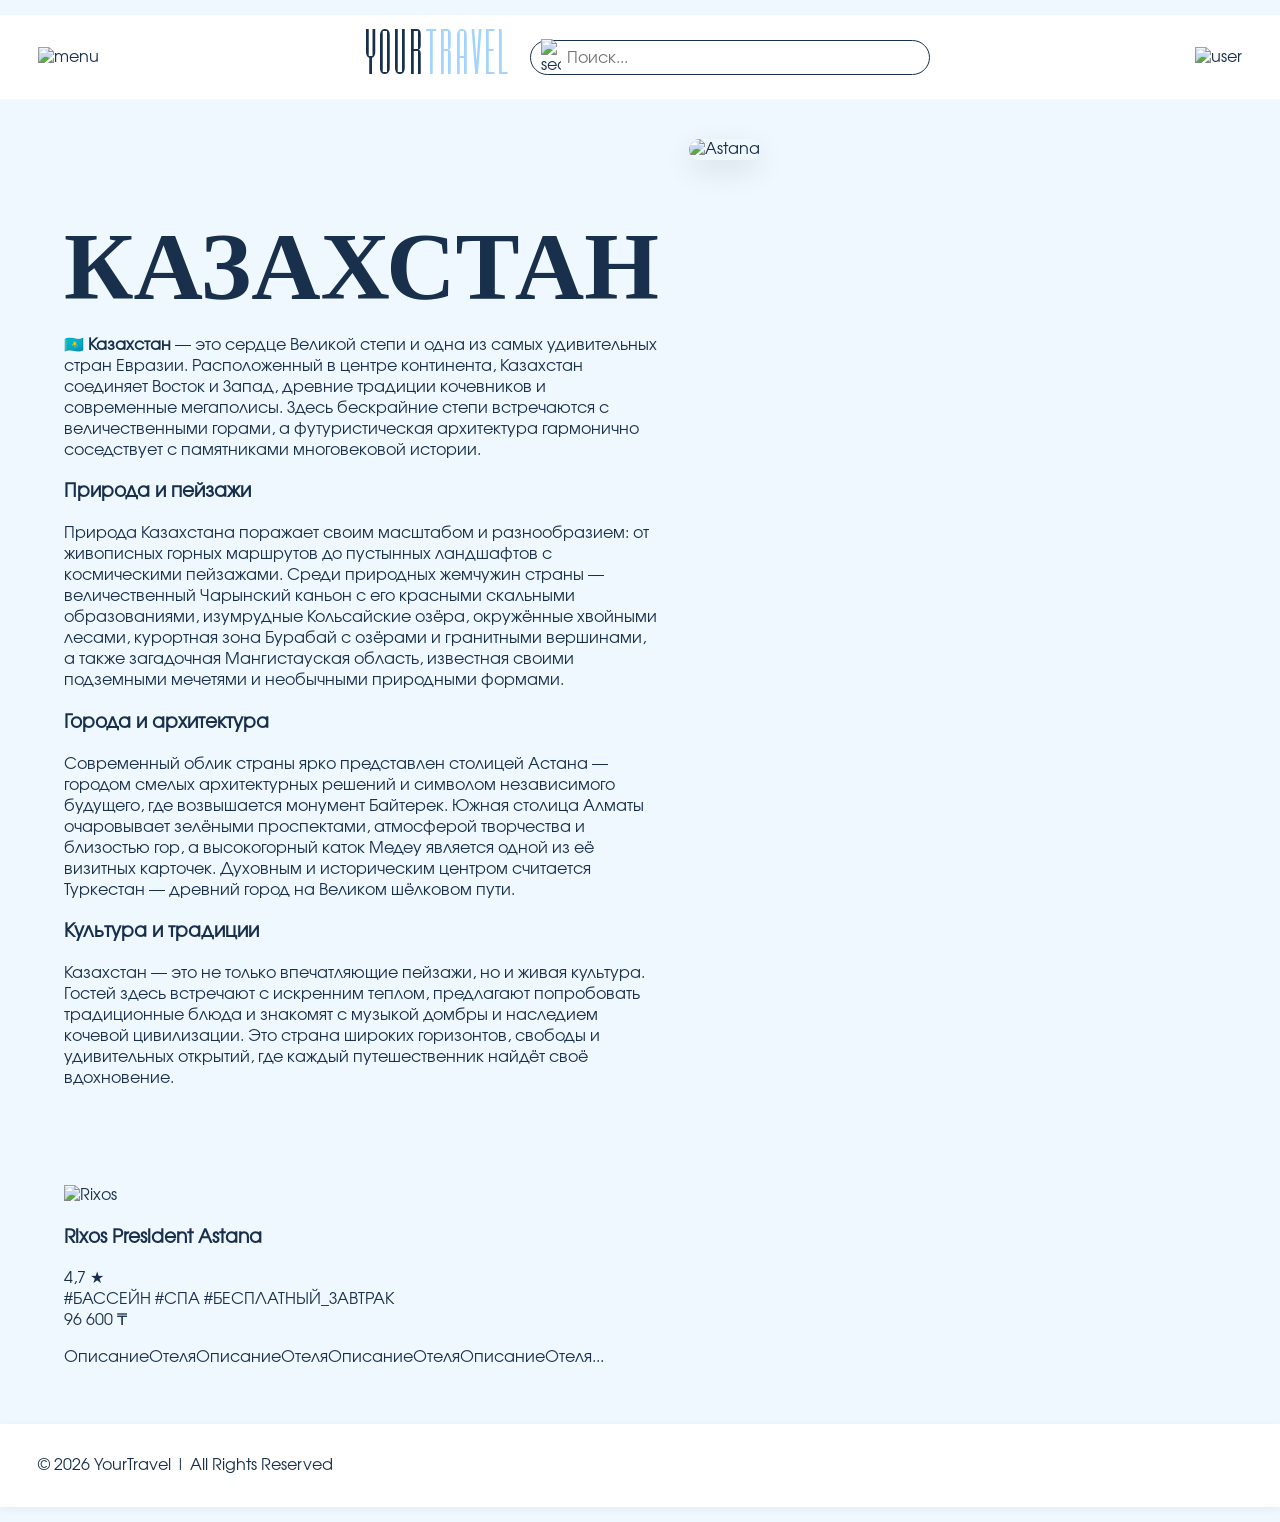
==== country.html @ e4709dce "Changed navbar" ====
<!DOCTYPE html>
<html lang="ru">
<head>
    <meta charset="UTF-8">
    <meta name="viewport" content="width=device-width, initial-scale=1.0">
    <title>YourTravel - Казахстан</title>
    <link rel="stylesheet" href="style.css">
</head>
<body class="country-page">
    <nav class="navbar">
        <div class="nav-icon airplane" id="burger-menu">
            <img src="https://img.icons8.com/ios-filled/50/1a2b48/airplane-take-off.png" alt="menu">
        </div>
        <div class = "logo-search-container">
            <div class="logo">YOUR<span>TRAVEL</span></div>
            <div class="search-bar mini-search">
                <img src="https://img.icons8.com/ios/50/000000/search--v1.png" alt="search">
                <input type = "search" placeholder="Поиск...">
            </div>
        </div>
        <div class="nav-icon user" id="user-profile">
            <img src="https://img.icons8.com/ios-filled/50/1a2b48/user-male-circle.png" alt="user">
        </div>
    </nav>

    <section class="country-hero">
        <div class="country-info">
            <h1 class="main-country-title">КАЗАХСТАН</h1>
            <div class="title-line"></div>
            <div class="full-desc">

                <p><strong>🇰🇿 Казахстан</strong> — это сердце Великой степи и одна из самых удивительных стран Евразии. Расположенный в центре континента, Казахстан соединяет Восток и Запад, древние традиции кочевников и современные мегаполисы. Здесь бескрайние степи встречаются с величественными горами, а футуристическая архитектура гармонично соседствует с памятниками многовековой истории.</p>

                <h3>Природа и пейзажи</h3>
                <p>Природа Казахстана поражает своим масштабом и разнообразием: от живописных горных маршрутов до пустынных ландшафтов с космическими пейзажами. Среди природных жемчужин страны — величественный Чарынский каньон с его красными скальными образованиями, изумрудные Кольсайские озёра, окружённые хвойными лесами, курортная зона Бурабай с озёрами и гранитными вершинами, а также загадочная Мангистауская область, известная своими подземными мечетями и необычными природными формами.</p>

                <h3>Города и архитектура</h3>
                <p>Современный облик страны ярко представлен столицей Астана — городом смелых архитектурных решений и символом независимого будущего, где возвышается монумент Байтерек. Южная столица Алматы очаровывает зелёными проспектами, атмосферой творчества и близостью гор, а высокогорный каток Медеу является одной из её визитных карточек. Духовным и историческим центром считается Туркестан — древний город на Великом шёлковом пути.</p>

                <h3>Культура и традиции</h3>
                <p>Казахстан — это не только впечатляющие пейзажи, но и живая культура. Гостей здесь встречают с искренним теплом, предлагают попробовать традиционные блюда и знакомят с музыкой домбры и наследием кочевой цивилизации. Это страна широких горизонтов, свободы и удивительных открытий, где каждый путешественник найдёт своё вдохновение.</p>

            </div>
        </div>
        <div class="main-image-container">
            <img src="https://images.unsplash.com/photo-1558591710-4b4a1ae0f04d?q=80&w=800" alt="Astana">
        </div>
    </section>

    <section class="hotels-section">
        <div class="hotel-grid">
            <div class="hotel-card">
                <img src="https://images.unsplash.com/photo-1566073771259-6a8506099945?q=80&w=400" alt="Rixos">
                <div class="hotel-header">
                    <h3>Rixos President Astana</h3>
                    <span class="rating">4,7 ★</span>
                </div>
                <div class="tags">#БАССЕЙН #СПА #БЕСПЛАТНЫЙ_ЗАВТРАК</div>
                <div class="price">96 600 ₸</div>
                <p class="hotel-desc">ОписаниеОтеляОписаниеОтеляОписаниеОтеляОписаниеОтеля...</p>
            </div>
            </div>
    </section>

    <footer class="footer">
    <p>© 2026 YourTravel | All Rights Reserved</p>
    </footer>

    <script src="script.js"></script>
</body>
</html>
---- style.css ----
/* Базовые стили остаются прежними */
:root {
    --bg-color: #f0f8ff;
    --highlight: #a3d3fe;
    --navy: #18304c;
    --text-paleNavy: #18304c99;
    --font-header: CamertonRegular, serif;
    --font-regular: Evolventa, sans-serif;
}

@font-face {
    font-family: CamertonRegular;
    src: local("CamertonRegular"), url("fonts/Camerton-Regular.woff2") format("woff2");
    font-weight: normal;
    font-style: normal;
}


@font-face {
	font-family: Evolventa;
	src: local("Evolventa Oblique"), url("fonts/Evolventa-Oblique.woff");
	font-weight: normal;
	font-style: italic;
}

@font-face {
	font-family: Evolventa;
	src: local("Evolventa"), url("fonts/Evolventa-Regular.woff");
	font-weight: normal;
	font-style: normal;
}



* {
    box-sizing: border-box;
}

body {
    margin: 0;
    padding: 0;
    background-color: var(--bg-color);
    font-family: var(--font-regular);
    color: var(--navy);
    overflow-x: hidden; /* Защита от горизонтального скролла */
}

/* --- NAVBAR --- */
.navbar {
    display: flex;
    justify-content: space-between;
    align-items: center;
    padding: 10px 3%;
    background: white;
    position: sticky;
    top: 0;
    margin-top: 15px;
    z-index: 1000;
}



.logo {
    font-family: var(--font-header);
    font-weight: normal;
	font-style: normal;
    font-size: clamp(1.5rem, 5vw, 3.5rem); /* Размер подстраивается под экран */
    letter-spacing: 2px;
}

.logo span{
    color: var(--highlight)
}

.nav-icon img {
    width: 45px;
    height: auto;
    cursor: pointer;
    transition: transform 0.3s ease, box-shadow 0.3s ease ;
}

.nav-icon:hover{
    transform: scale(1.05);
}

/* --- ГЛАВНАЯ СТРАНИЦА --- */
.container {
    padding: 15px 5%;
}

.hero-title {
    text-align: center;
    font-weight: 100;
    font-style: italic;
    margin: 0px 0 15px 0;
    font-size: clamp(1.2rem, 4vw, 1.5rem);
}

.search-bar {
    width: 100%;
    max-width: 700px;   
    margin: 0 auto 30px;    
    height: 40px;
    border: 1px solid var(--navy);
    border-radius: 25px;
    display: flex;
    align-items: center;
    padding: 0 10px;
    background: white;
    transition: transform 0.3s ease, box-shadow 0.3s ease ;
}

.search-bar:hover{
    transform: scale(1.02);
}

.search-icon{
    width: 30px;
    height: auto;
    margin-right: 5px;
}

.search-bar input{
    width: 100%;
    height:40px;
    font-family: var(--font-regular);
    padding: 2px 0 0;
    font-size: 1rem;
    border: none;
    outline: none;
    background: transparent;
}

/* Сетка карточек стран */
.country-grid {
    display: grid;
    /* Автоматическое заполнение: минимум 280px на карточку */
    grid-template-columns: repeat(auto-fit, minmax(280px, 2fr));
    justify-items: center;
    gap: 25px;
    margin-bottom: 50px;
}

.card {
    background: white;
    border: 1px solid var(--navy);
    border-radius: 15px;
    padding: 11px;
    margin-bottom: 25px;
    display: flex;
    flex-direction: column;
    max-width: 280px;
    width: 280px;
    height: 500px;
    transition: transform 0.3s ease, box-shadow 0.3s ease ;
    box-shadow: 0 4px 6px rgba(0,0,0,0.1);
}

.card:hover{
    transform: scale(1.05);
    box-shadow: 0 10px 20px rgba(0,0,0,0.2);
    cursor: pointer;
}

.card-title{
    font-size: 58px;
    font-weight: normal;
    font-family: var(--font-header);
    border-bottom: 1px solid var(--navy);
    /* border-radius: 5px; */
    margin: 0px;
    padding: 0 5px 5px;

}

.card-image img {
    width: 100%;
    height: 200px;
    object-fit: cover;
    border-radius: 10px;
}

.card-desc {
    margin-top: 10px;

    flex-grow: 1;      /* takes remaining space */
    overflow: hidden;  /* prevents stretching */
    position: relative;
}

.card-desc p {
    margin: 0;
    word-wrap: break-word;
    overflow-wrap: break-word;
    color: var(--text-paleNavy);
}

.card-desc::after {
    content: "";
    position: absolute;
    bottom: 0;
    left: 0;
    width: 100%;
    height: 50px;

    background: linear-gradient(
        to bottom,
        rgba(255, 255, 255, 0),
        white
    );
}

/* --- FOOTER --- */

.footer{
    display: block;
    background: white;
    color: var(--navy);
    /* border: 2px solid black; */
    margin-bottom: 15px;
    padding: 15px 3%;
    justify-items: center;
    width: auto;
    z-index: 1000;
    box-shadow: 0 2px 10px rgba(0,0,0,0.05);
}

/* --- СТРАНИЦА СТРАНЫ (КАЗАХСТАН) --- */

/* --- Navbar СТРАНЫ --- */

.navbar.country-nav{
    width: 100%;
    height: 70px;
    padding: 0 20px;

    display: flex;
    /* align-items: center; */
    justify-content: space-between;

    background: white;
    border-bottom: 1px solid #eee;
}

.logo-search-container{
    gap: 20px;

    display: flex;
    align-items: center;
    flex-wrap: nowrap;
    /* align-content: center; */
    /* justify-content: center; */
}

/* icons */
.nav-icon img{
    width: 30px;
    cursor: pointer;
}

/* CENTER CONTAINER */
/* .navbar .logo{
    display: flex;
    align-items: center;
    gap: 20px;
} */

/* logo style */
/* .logo{
    font-size: 1.5rem;
    font-weight: bold;
}

.logo span{
    color: var(--navy);
} */

/* search bar (mini version inside navbar) */
.mini-search{
    width: 400px;
    height: 35px;
    border: 1px solid var(--navy);
    border-radius: 25px;
    padding: 0 10px;
    margin: 0;

    display: flex;
    align-items: center;
    
    background: white;
    transition: transform 0.3s ease, box-shadow 0.3s ease;
}

.mini-search:hover{
    transform: scale(1.02);
}

.mini-search img{
    width: 20px;
    margin-right: 6px;
}

.mini-search input{
    width: 100%;
    height: 35px;
    border: none;
    outline: none;
    background: transparent;
}

.nav-icon.airplane{
    padding-right: 20px;
}

.nav-icon.user{
    padding-left: 20px;
}

.country-hero {
    display: flex;
    flex-direction: row; /* В ряд на десктопе */
    padding: 40px 5%;
    gap: 30px;
    align-items: flex-start;
}

.country-info { flex: 1; }
.main-image-container { flex: 1.5; }

.main-image-container img {
    width: 100%;
    border-radius: 15px;
    box-shadow: 0 10px 30px rgba(0,0,0,0.1);
}

.main-country-title {
    font-family: 'CamertonF';
    font-size: clamp(3rem, 10vw, 6rem);
    line-height: 1;
    margin-bottom: 20px;
}

/* Сетка отелей */
.hotel-grid {
    display: grid;
    grid-template-columns: repeat(auto-fit, minmax(320px, 1fr));
    gap: 30px;
    padding: 40px 5%;
}

/* --- МЕДИА-ЗАПРОСЫ (АДАПТИВНОСТЬ) --- */

/* Планшеты (до 1024px) */
@media (max-width: 1024px) {
    .country-hero {
        flex-direction: column; /* Текст и картинка друг под другом */
    }
    
    .main-image-container {
        order: -1; /* Картинка будет сверху текста на мобильных */
        width: 100%;
    }
}

/* Мобильные устройства (до 768px) */
@media (max-width: 768px) {
    .navbar {
        padding: 10px 15px;
    }

    .country-grid, .hotel-grid {
        grid-template-columns: 1fr; /* Одна колонка */
    }

    .hero-title {
        margin: 20px 0;
    }
}

/* Совсем маленькие экраны (до 480px) */
/* @media (max-width: 480px) {
    .card-title {
        font-size: 1.5rem;
    }
    
    .tags {
        font-size: 0.7rem;
    }
} */
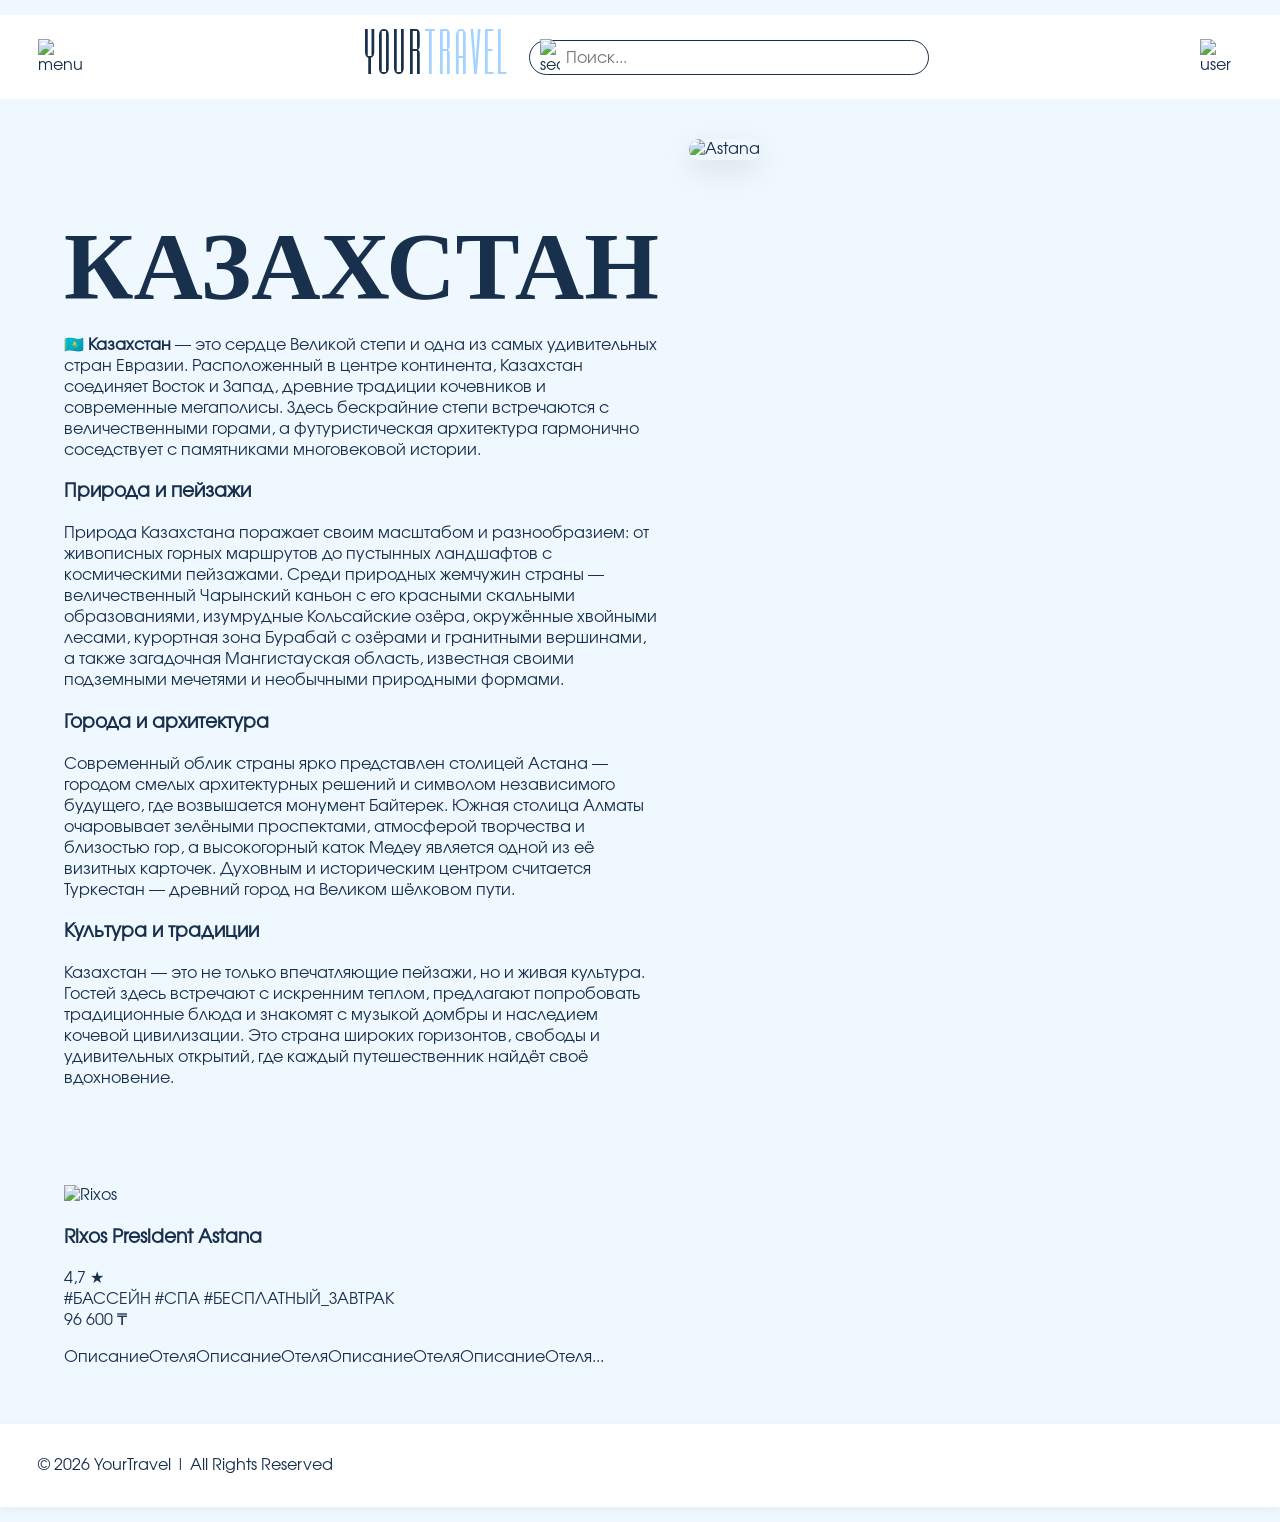
==== commit 926fce76: "made the logo to be the link back on home page" ====
--- a/country.html
+++ b/country.html
@@ -12,7 +12,7 @@
             <img src="https://img.icons8.com/ios-filled/50/1a2b48/airplane-take-off.png" alt="menu">
         </div>
         <div class = "logo-search-container">
-            <div class="logo">YOUR<span>TRAVEL</span></div>
+            <div class="logo"><a href="index.html">YOUR<span>TRAVEL</span></a></div>
             <div class="search-bar mini-search">
                 <img src="https://img.icons8.com/ios/50/000000/search--v1.png" alt="search">
                 <input type = "search" placeholder="Поиск...">
--- a/style.css
+++ b/style.css
@@ -64,8 +64,13 @@
     font-family: var(--font-header);
     font-weight: normal;
 	font-style: normal;
-    font-size: clamp(1.5rem, 5vw, 3.5rem); /* Размер подстраивается под экран */
+    font-size: clamp(1.5rem, 7vw, 3.5rem); /* Размер подстраивается под экран */
     letter-spacing: 2px;
+}
+
+.logo a{
+    text-decoration: none;
+    color: inherit;
 }
 
 .logo span{
@@ -229,24 +234,14 @@
 
 /* --- Navbar СТРАНЫ --- */
 
-.navbar.country-nav{
-    width: 100%;
-    height: 70px;
-    padding: 0 20px;
-
-    display: flex;
-    /* align-items: center; */
-    justify-content: space-between;
-
-    background: white;
-    border-bottom: 1px solid #eee;
-}
+
 
 .logo-search-container{
     gap: 20px;
-
-    display: flex;
-    align-items: center;
+    width: 100%;
+    display: flex;
+    align-items: center;
+    justify-content: center;
     flex-wrap: nowrap;
     /* align-content: center; */
     /* justify-content: center; */
@@ -277,8 +272,10 @@
 
 /* search bar (mini version inside navbar) */
 .mini-search{
-    width: 400px;
-    height: 35px;
+    width: 100%;
+    max-width: 400px;
+    height: 100%;
+    max-height: 35px;
     border: 1px solid var(--navy);
     border-radius: 25px;
     padding: 0 10px;
@@ -286,7 +283,7 @@
 
     display: flex;
     align-items: center;
-    
+
     background: white;
     transition: transform 0.3s ease, box-shadow 0.3s ease;
 }
@@ -365,7 +362,7 @@
 /* Мобильные устройства (до 768px) */
 @media (max-width: 768px) {
     .navbar {
-        padding: 10px 15px;
+        padding: 10px 20px;
     }
 
     .country-grid, .hotel-grid {
@@ -374,6 +371,13 @@
 
     .hero-title {
         margin: 20px 0;
+    }
+
+    .logo-search-container{
+        flex-wrap: wrap;
+        justify-content: center;
+        row-gap: 5px;
+        padding: 10px 0;
     }
 }
 
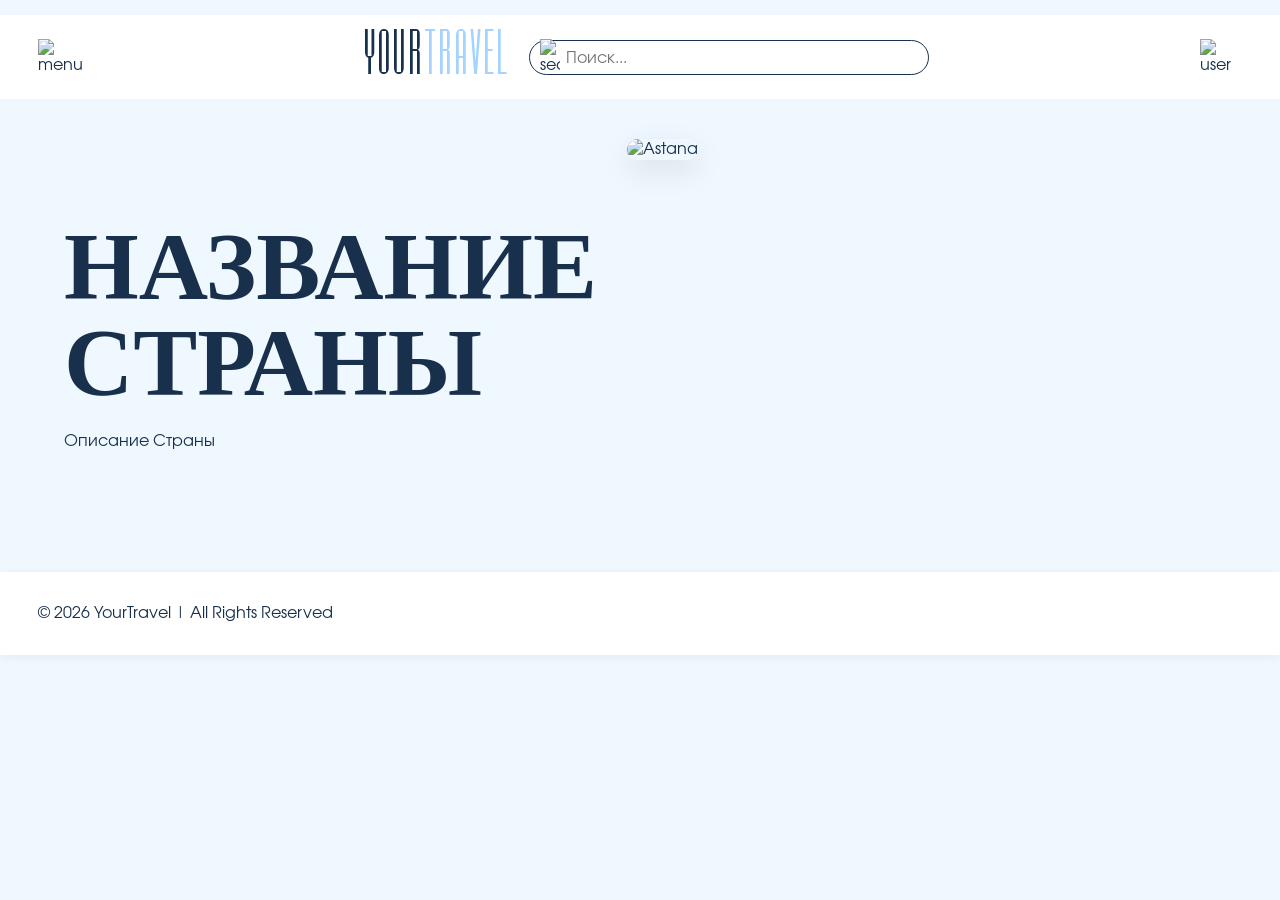
==== commit 6e24ad09: "implemented json and again changed the logo size" ====
--- a/country.html
+++ b/country.html
@@ -12,7 +12,7 @@
             <img src="https://img.icons8.com/ios-filled/50/1a2b48/airplane-take-off.png" alt="menu">
         </div>
         <div class = "logo-search-container">
-            <div class="logo"><a href="index.html">YOUR<span>TRAVEL</span></a></div>
+            <div class="logo" id = "logo">YOUR<span>TRAVEL</span></div>
             <div class="search-bar mini-search">
                 <img src="https://img.icons8.com/ios/50/000000/search--v1.png" alt="search">
                 <input type = "search" placeholder="Поиск...">
@@ -25,31 +25,19 @@
 
     <section class="country-hero">
         <div class="country-info">
-            <h1 class="main-country-title">КАЗАХСТАН</h1>
+            <h1 class="main-country-title">НАЗВАНИЕ СТРАНЫ</h1>
             <div class="title-line"></div>
-            <div class="full-desc">
-
-                <p><strong>🇰🇿 Казахстан</strong> — это сердце Великой степи и одна из самых удивительных стран Евразии. Расположенный в центре континента, Казахстан соединяет Восток и Запад, древние традиции кочевников и современные мегаполисы. Здесь бескрайние степи встречаются с величественными горами, а футуристическая архитектура гармонично соседствует с памятниками многовековой истории.</p>
-
-                <h3>Природа и пейзажи</h3>
-                <p>Природа Казахстана поражает своим масштабом и разнообразием: от живописных горных маршрутов до пустынных ландшафтов с космическими пейзажами. Среди природных жемчужин страны — величественный Чарынский каньон с его красными скальными образованиями, изумрудные Кольсайские озёра, окружённые хвойными лесами, курортная зона Бурабай с озёрами и гранитными вершинами, а также загадочная Мангистауская область, известная своими подземными мечетями и необычными природными формами.</p>
-
-                <h3>Города и архитектура</h3>
-                <p>Современный облик страны ярко представлен столицей Астана — городом смелых архитектурных решений и символом независимого будущего, где возвышается монумент Байтерек. Южная столица Алматы очаровывает зелёными проспектами, атмосферой творчества и близостью гор, а высокогорный каток Медеу является одной из её визитных карточек. Духовным и историческим центром считается Туркестан — древний город на Великом шёлковом пути.</p>
-
-                <h3>Культура и традиции</h3>
-                <p>Казахстан — это не только впечатляющие пейзажи, но и живая культура. Гостей здесь встречают с искренним теплом, предлагают попробовать традиционные блюда и знакомят с музыкой домбры и наследием кочевой цивилизации. Это страна широких горизонтов, свободы и удивительных открытий, где каждый путешественник найдёт своё вдохновение.</p>
-
-            </div>
+            <div class="full-desc">Описание Страны</div>
         </div>
         <div class="main-image-container">
-            <img src="https://images.unsplash.com/photo-1558591710-4b4a1ae0f04d?q=80&w=800" alt="Astana">
+            <img src="" alt="Astana">
         </div>
     </section>
 
     <section class="hotels-section">
         <div class="hotel-grid">
-            <div class="hotel-card">
+            <!-- ПРИМЕР ВСТАВКИ В JS
+                <div class="hotel-card">
                 <img src="https://images.unsplash.com/photo-1566073771259-6a8506099945?q=80&w=400" alt="Rixos">
                 <div class="hotel-header">
                     <h3>Rixos President Astana</h3>
@@ -58,7 +46,7 @@
                 <div class="tags">#БАССЕЙН #СПА #БЕСПЛАТНЫЙ_ЗАВТРАК</div>
                 <div class="price">96 600 ₸</div>
                 <p class="hotel-desc">ОписаниеОтеляОписаниеОтеляОписаниеОтеляОписаниеОтеля...</p>
-            </div>
+            </div> -->
             </div>
     </section>
 
--- a/style.css
+++ b/style.css
@@ -66,11 +66,7 @@
 	font-style: normal;
     font-size: clamp(1.5rem, 7vw, 3.5rem); /* Размер подстраивается под экран */
     letter-spacing: 2px;
-}
-
-.logo a{
-    text-decoration: none;
-    color: inherit;
+    cursor: pointer;
 }
 
 .logo span{
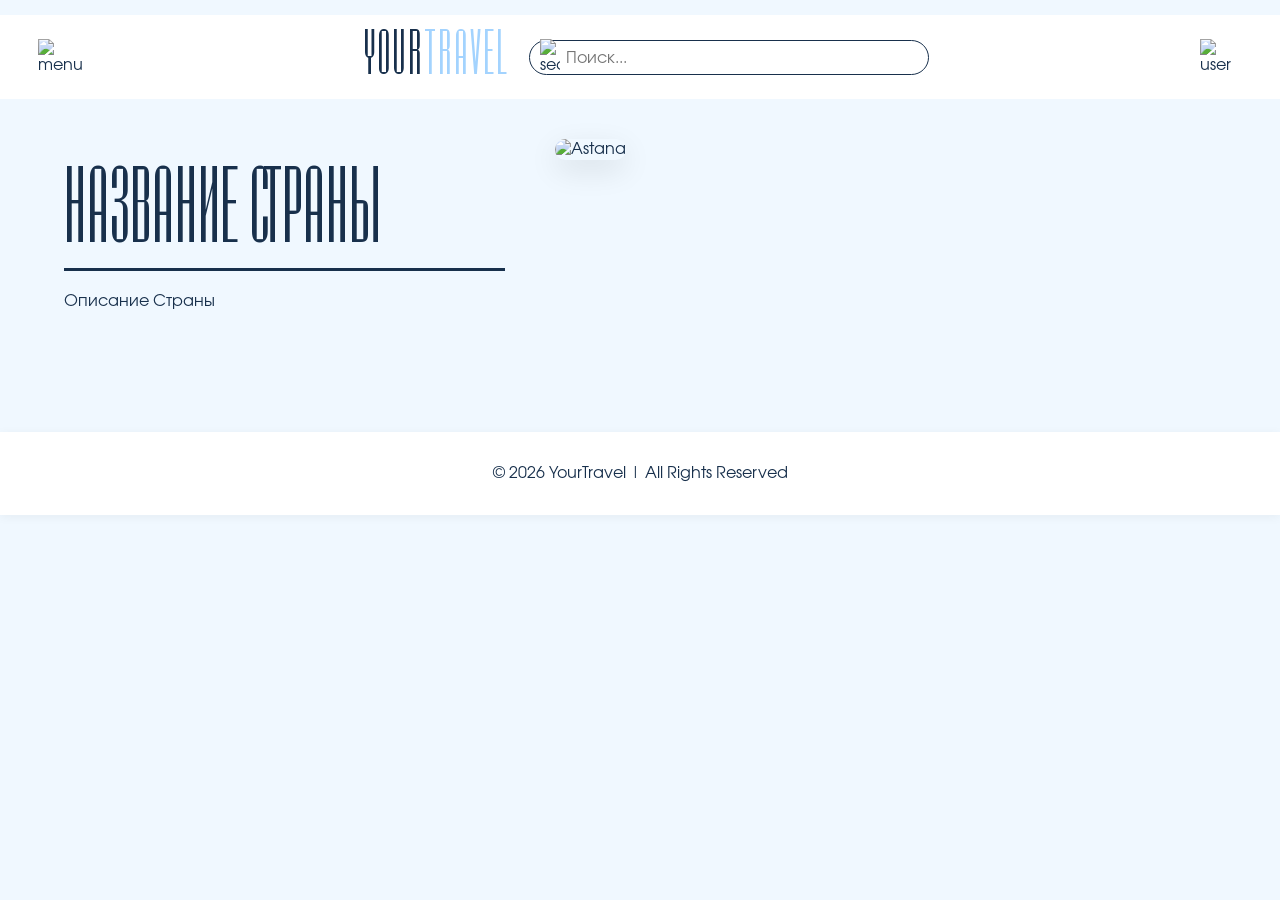
==== commit d03c9b61: "twicked the grid and made the right hotel card" ====
--- a/country.html
+++ b/country.html
@@ -26,7 +26,6 @@
     <section class="country-hero">
         <div class="country-info">
             <h1 class="main-country-title">НАЗВАНИЕ СТРАНЫ</h1>
-            <div class="title-line"></div>
             <div class="full-desc">Описание Страны</div>
         </div>
         <div class="main-image-container">
@@ -34,21 +33,25 @@
         </div>
     </section>
 
-    <section class="hotels-section">
-        <div class="hotel-grid">
-            <!-- ПРИМЕР ВСТАВКИ В JS
-                <div class="hotel-card">
-                <img src="https://images.unsplash.com/photo-1566073771259-6a8506099945?q=80&w=400" alt="Rixos">
-                <div class="hotel-header">
-                    <h3>Rixos President Astana</h3>
-                    <span class="rating">4,7 ★</span>
-                </div>
-                <div class="tags">#БАССЕЙН #СПА #БЕСПЛАТНЫЙ_ЗАВТРАК</div>
-                <div class="price">96 600 ₸</div>
+    
+    <div class="hotel-grid">
+        <!-- ПРИМЕР ВСТАВКИ В JS
+            <div class="hotel-card">
+            <div class = "hotel-content-block">
+                <div class = "hotel-info">
+                    <img src="https://images.unsplash.com/photo-1566073771259-6a8506099945?q=80&w=400" alt="Rixos">
+                    <div class="hotel-header">
+                        <h3>Rixos President Astana</h3>
+                        <span class="rating">4,7 ★</span>
+                    </div>
+                    <div class="tags">#БАССЕЙН #СПА #БЕСПЛАТНЫЙ_ЗАВТРАК</div>
+                    <div class="price">96 600 ₸</div>
+                <\div>
                 <p class="hotel-desc">ОписаниеОтеляОписаниеОтеляОписаниеОтеляОписаниеОтеля...</p>
-            </div> -->
             </div>
-    </section>
+        </div> -->
+    </div>
+    
 
     <footer class="footer">
     <p>© 2026 YourTravel | All Rights Reserved</p>
--- a/style.css
+++ b/style.css
@@ -36,6 +36,11 @@
     box-sizing: border-box;
 }
 
+html{
+    margin: 0;
+    padding: 0;
+}
+
 body {
     margin: 0;
     padding: 0;
@@ -132,7 +137,7 @@
     background: transparent;
 }
 
-/* Сетка карточек стран */
+/* Сетка карточек стран */ 
 .country-grid {
     display: grid;
     /* Автоматическое заполнение: минимум 280px на карточку */
@@ -219,18 +224,16 @@
     color: var(--navy);
     /* border: 2px solid black; */
     margin-bottom: 15px;
-    padding: 15px 3%;
-    justify-items: center;
-    width: auto;
+    padding: 15px 0;
+    text-align: center;
+    width: 100%;
     z-index: 1000;
     box-shadow: 0 2px 10px rgba(0,0,0,0.05);
 }
 
-/* --- СТРАНИЦА СТРАНЫ (КАЗАХСТАН) --- */
+/* --- СТРАНИЦА СТРАНЫ --- */
 
 /* --- Navbar СТРАНЫ --- */
-
-
 
 .logo-search-container{
     gap: 20px;
@@ -243,28 +246,6 @@
     /* justify-content: center; */
 }
 
-/* icons */
-.nav-icon img{
-    width: 30px;
-    cursor: pointer;
-}
-
-/* CENTER CONTAINER */
-/* .navbar .logo{
-    display: flex;
-    align-items: center;
-    gap: 20px;
-} */
-
-/* logo style */
-/* .logo{
-    font-size: 1.5rem;
-    font-weight: bold;
-}
-
-.logo span{
-    color: var(--navy);
-} */
 
 /* search bar (mini version inside navbar) */
 .mini-search{
@@ -313,7 +294,7 @@
     display: flex;
     flex-direction: row; /* В ряд на десктопе */
     padding: 40px 5%;
-    gap: 30px;
+    gap: 50px;
     align-items: flex-start;
 }
 
@@ -327,10 +308,11 @@
 }
 
 .main-country-title {
-    font-family: 'CamertonF';
+    font-family: var(--font-header);
+    font-weight: 400;
     font-size: clamp(3rem, 10vw, 6rem);
-    line-height: 1;
-    margin-bottom: 20px;
+    margin: 20px 0;
+    border-bottom: 3px solid var(--navy);
 }
 
 /* Сетка отелей */
@@ -338,7 +320,78 @@
     display: grid;
     grid-template-columns: repeat(auto-fit, minmax(320px, 1fr));
     gap: 30px;
+    justify-items:baseline;
     padding: 40px 5%;
+}
+
+.hotel-card img{
+    width: 450px;
+    border-top-left-radius:15px;
+    border-bottom-left-radius:15px;
+}
+.hotel-card{
+    background: white;
+    border: 1px solid var(--navy);
+    border-radius: 15px;
+    margin-bottom: 25px;
+    display: flex;
+    flex-direction: row;
+    max-width: 750px;
+    width: 750px;
+    height: 320px;
+    transition: transform 0.3s ease, box-shadow 0.3s ease ;
+    box-shadow: 0 4px 6px rgba(0,0,0,0.1);
+}
+
+.hotel-content-block{
+    display: flex;
+    flex-direction: column;
+    padding: 10px 15px;
+}
+
+.hotel-info{
+    display: flex;
+    flex-direction: column;
+    row-gap: 10px;
+}
+
+.hotel-header,.tags,.price{
+    align-items: center;
+}
+
+.hotel-header{
+    padding-bottom: 10px;
+
+    display: flex;
+    flex-direction: row;
+    flex: 2;
+    border-bottom: 1px solid var(--navy);
+}
+
+.hotel-header h3{
+    margin:0;
+}
+
+.rating{
+    flex: 1;
+    text-align: center;
+}
+
+.tags{
+    padding: 10px 5px;
+    border-radius: 5px;
+
+    display: block;
+    background-color: var(--highlight);
+}
+
+.price{
+    text-decoration: underline;
+}
+
+.hotel-desc{
+    color:var(--text-paleNavy);
+    margin: 10px 0;
 }
 
 /* --- МЕДИА-ЗАПРОСЫ (АДАПТИВНОСТЬ) --- */
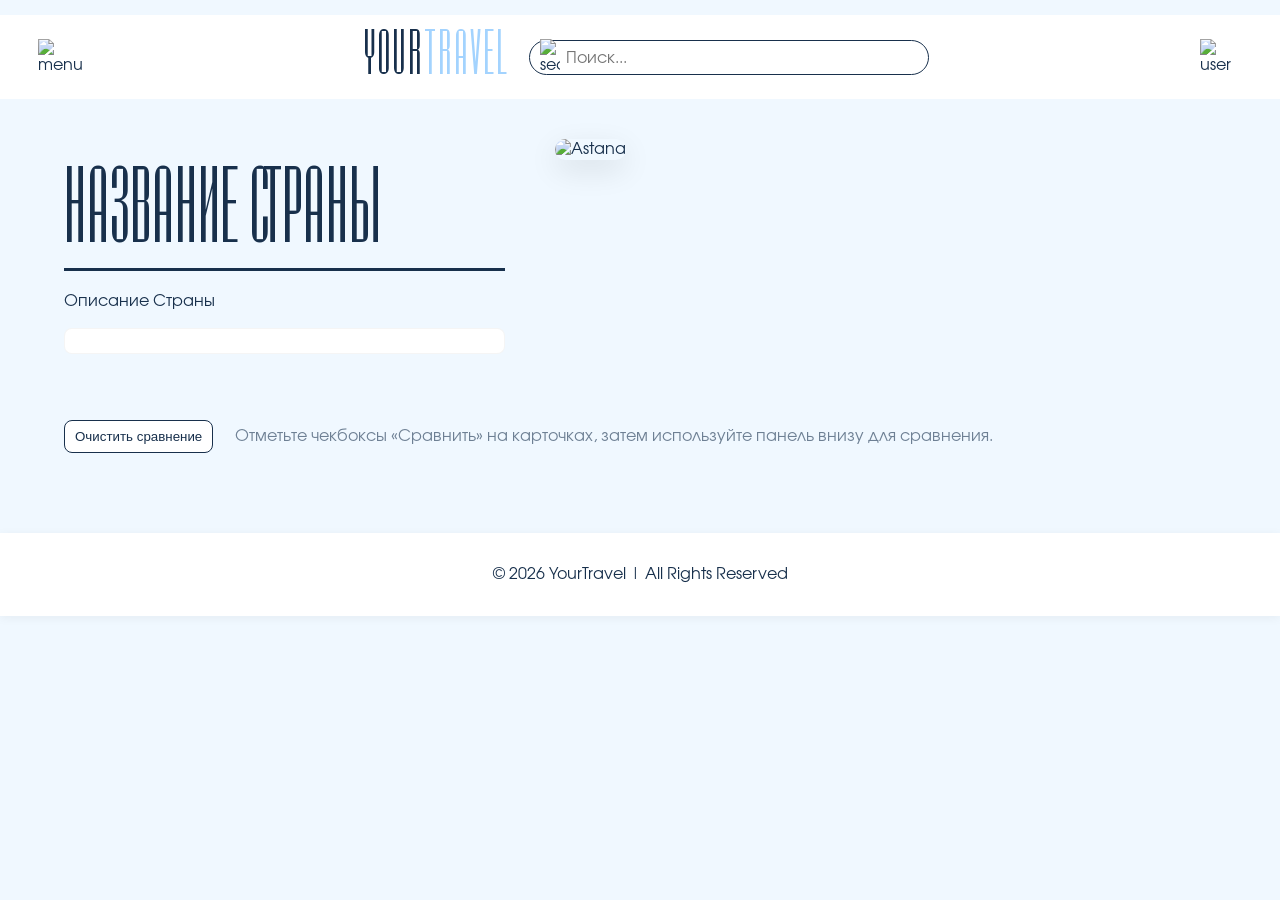
==== commit 4c4f98c3: "feat: add hotel comparison feature with UI enhancements - Implemented functionality to compare hotel" ====
--- a/country.html
+++ b/country.html
@@ -27,6 +27,8 @@
         <div class="country-info">
             <h1 class="main-country-title">НАЗВАНИЕ СТРАНЫ</h1>
             <div class="full-desc">Описание Страны</div>
+            <div class="seasonality-widget"></div>
+            <div class="attractions-widget"></div>
         </div>
         <div class="main-image-container">
             <img src="" alt="Astana">
@@ -34,6 +36,11 @@
     </section>
 
     
+    <div class="compare-instructions" style="padding: 0 5%; margin-top:10px;">
+        <button id="clear-compare-top" class="btn">Очистить сравнение</button>
+        <span style="margin-left:12px; color:var(--text-paleNavy)">Отметьте чекбоксы «Сравнить» на карточках, затем используйте панель внизу для сравнения.</span>
+    </div>
+
     <div class="hotel-grid">
         <!-- ПРИМЕР ВСТАВКИ В JS
             <div class="hotel-card">
--- a/style.css
+++ b/style.css
@@ -66,6 +66,10 @@
 
 
 .logo {
+    position: relative;
+    display: inline-block;
+    overflow: hidden;
+
     font-family: var(--font-header);
     font-weight: normal;
 	font-style: normal;
@@ -78,6 +82,32 @@
     color: var(--highlight)
 }
 
+/* The highlight line aniamtion */
+
+.logo::after{
+    content: '';
+    position: absolute;
+    left: 0;
+    top: 0;
+    width: 100%;
+    height: 100%;
+    transform: translateX(-100%) skewX(-15deg);
+    transition: transform 0.6s cubic-bezier(0.25, 0.8, 0.25, 1);
+    background: linear-gradient(
+        to right, 
+        rgba(255, 255, 255, 0) 0%, 
+        rgba(255, 255, 255, 0.8) 50%, 
+        rgba(255, 255, 255, 0) 100%
+    );
+    background-size: 20px 100%; 
+    background-repeat: no-repeat;
+    background-position: left center;
+}
+
+.logo:hover::after{
+    transform: translateX(100%) skewX(-15deg)
+}
+
 .nav-icon img {
     width: 45px;
     height: auto;
@@ -91,7 +121,12 @@
 
 /* --- ГЛАВНАЯ СТРАНИЦА --- */
 .container {
-    padding: 15px 5%;
+    /* padding: 15px 5%; */
+    padding: 30px 0;
+}
+
+.search-container{
+    padding: 0 3%;
 }
 
 .hero-title {
@@ -99,6 +134,7 @@
     font-weight: 100;
     font-style: italic;
     margin: 0px 0 15px 0;
+    padding: 0 3%;
     font-size: clamp(1.2rem, 4vw, 1.5rem);
 }
 
@@ -137,14 +173,43 @@
     background: transparent;
 }
 
+/* Полоса видов туризма */
+
+.vacation-types-container{
+    display: flex;
+    flex-wrap: wrap;
+    justify-content: space-around;
+    background-color: white;
+    /* border: 2px solid var(--navy); */
+    
+    margin: 0 0 30px 0;
+    padding: 0 0px;
+}
+
+.vacation-p-block{
+    font-style: italic;
+    text-align: center;
+    padding: 5px 10px;
+    transition: transform 0.3s ease;
+    border-radius: 5px;
+}
+
+.vacation-types-container :hover{
+    font-weight: bold;
+    /* transform: translateY(-2px); */
+    cursor: pointer;
+    background-color: rgba(236, 236, 236, 0.8);
+}
+
 /* Сетка карточек стран */ 
 .country-grid {
     display: grid;
     /* Автоматическое заполнение: минимум 280px на карточку */
-    grid-template-columns: repeat(auto-fit, minmax(280px, 2fr));
+    grid-template-columns: repeat(auto-fit, minmax(450px, 2fr));
     justify-items: center;
-    gap: 25px;
+    /* gap: 25px; */
     margin-bottom: 50px;
+    /* padding: 0 3%; */
 }
 
 .card {
@@ -155,9 +220,9 @@
     margin-bottom: 25px;
     display: flex;
     flex-direction: column;
-    max-width: 280px;
-    width: 280px;
-    height: 500px;
+    max-width: 450px;
+    width: 450px;
+    height: 370px;
     transition: transform 0.3s ease, box-shadow 0.3s ease ;
     box-shadow: 0 4px 6px rgba(0,0,0,0.1);
 }
@@ -186,22 +251,22 @@
     border-radius: 10px;
 }
 
-.card-desc {
+/* .card-desc {
     margin-top: 10px;
 
-    flex-grow: 1;      /* takes remaining space */
-    overflow: hidden;  /* prevents stretching */
+    flex-grow: 1;      takes remaining space
+    overflow: hidden;  prevents stretching
     position: relative;
-}
+} */
 
 .card-desc p {
-    margin: 0;
-    word-wrap: break-word;
-    overflow-wrap: break-word;
+    /* margin: 0; */
+    /* word-wrap: break-word; */
+    /* overflow-wrap: break-word; */
     color: var(--text-paleNavy);
 }
 
-.card-desc::after {
+/* .card-desc::after {
     content: "";
     position: absolute;
     bottom: 0;
@@ -214,7 +279,7 @@
         rgba(255, 255, 255, 0),
         white
     );
-}
+} */
 
 /* --- FOOTER --- */
 
@@ -318,16 +383,20 @@
 /* Сетка отелей */
 .hotel-grid {
     display: grid;
-    grid-template-columns: repeat(auto-fit, minmax(320px, 1fr));
-    gap: 30px;
+    grid-template-columns: repeat(auto-fit, minmax(650px, 1fr));
+    gap: 10px;
     justify-items:baseline;
     padding: 40px 5%;
 }
 
 .hotel-card img{
-    width: 450px;
+    width: 45%;
+    max-width: 450px;
+    /* min-width: 150px; */
     border-top-left-radius:15px;
     border-bottom-left-radius:15px;
+    object-fit: cover;
+    object-position: center;
 }
 .hotel-card{
     background: white;
@@ -336,17 +405,35 @@
     margin-bottom: 25px;
     display: flex;
     flex-direction: row;
-    max-width: 750px;
-    width: 750px;
+    max-width: 650px;
+    width: 650px;
     height: 320px;
     transition: transform 0.3s ease, box-shadow 0.3s ease ;
     box-shadow: 0 4px 6px rgba(0,0,0,0.1);
 }
 
+/* allow absolute-positioned controls inside card */
+.hotel-card { position: relative; }
+
+.hotel-card:hover{
+    transform: scale(1.05);
+    box-shadow: 0 10px 20px rgba(0,0,0,0.2);
+    cursor: pointer;
+}
+
 .hotel-content-block{
     display: flex;
     flex-direction: column;
     padding: 10px 15px;
+    flex: 1 1 auto; /* allow content block to take remaining space and shrink */
+    min-width: 0; /* allow text to wrap inside flex item */
+}
+
+.hotel-meta{
+    display: flex;
+    flex-direction: column;
+    align-items: start;
+    row-gap: 12px;
 }
 
 .hotel-info{
@@ -374,6 +461,7 @@
 
 .rating{
     flex: 1;
+    padding: 0 1px;
     text-align: center;
 }
 
@@ -392,7 +480,59 @@
 .hotel-desc{
     color:var(--text-paleNavy);
     margin: 10px 0;
-}
+    overflow-wrap: anywhere; /* break long words or hashtags */
+    word-break: break-word;
+}
+
+.hotel-details{
+    margin: 40px 5%;
+    padding-top: 40px;
+    border-top: 1px solid var(--navy);
+}
+
+/* Photos grid on hotel page */
+.photos-grid{
+    display:flex;
+    gap:10px;
+    padding: 10px 5%;
+    flex-wrap: wrap;
+}
+.photo-thumb{
+    width:120px;
+    height:80px;
+    object-fit: cover;
+    border-radius: 8px;
+    cursor: pointer;
+    border: 1px solid rgba(0,0,0,0.08);
+}
+
+/* Similar hotels */
+.similar-grid{
+    display:flex;
+    gap:12px;
+    padding: 10px 5%;
+}
+.similar-card{
+    width: 200px;
+    border: 1px solid var(--navy);
+    border-radius: 10px;
+    overflow: hidden;
+    display:flex;
+    flex-direction: column;
+    cursor: pointer;
+    background: white;
+}
+.similar-card img{ width:100%; height:100px; object-fit:cover; }
+.similar-card .sim-info{ padding: 8px; display:flex; flex-direction:column; gap:6px; }
+
+/* Comments */
+.comments-section{ padding: 20px 5%; margin: 20px 0; background: white; border-radius: 10px; border: 1px solid rgba(0,0,0,0.04); }
+.comments-list .comment{ padding: 10px 0; border-bottom: 1px solid rgba(0,0,0,0.05); }
+.comment-meta{ font-size: 0.9rem; color: var(--text-paleNavy); margin-bottom: 6px; }
+.comment-text{ color: var(--text-paleNavy); }
+#comment-form{ display:flex; flex-direction: column; gap:8px; max-width: 700px; }
+#comment-form input, #comment-form textarea{ padding:8px; border-radius:6px; border:1px solid rgba(0,0,0,0.1); }
+#comment-form button{ align-self:flex-start; }
 
 /* --- МЕДИА-ЗАПРОСЫ (АДАПТИВНОСТЬ) --- */
 
@@ -439,4 +579,93 @@
     .tags {
         font-size: 0.7rem;
     }
-} */+} */
+
+/* --- New UI blocks: suitable tag, features, pros/cons, seasonality, attractions --- */
+.suitable-for {
+    font-size: 0.95rem;
+    font-style: italic;
+    color: #555;
+    margin-top: 8px;
+}
+
+.hotel-badges { display:flex; gap:8px; margin-top:8px; align-items:center; }
+.badge { font-size:0.8rem; padding:4px 8px; border-radius:12px; background:#eef6ff; color:var(--navy); border:1px solid rgba(24,48,76,0.08); }
+.badge.level { background:#ffeedd; }
+.badge.district { background:#e8f5ff; }
+
+.features-list { list-style:none; padding:0; margin:8px 0 16px 0; display:grid; grid-template-columns:repeat(auto-fit, minmax(160px, 1fr)); gap:8px; }
+.features-list li { background:#f8fbff; padding:8px 10px; border-radius:6px; border:1px solid rgba(0,0,0,0.04); }
+
+.pros-cons-grid { display:grid; grid-template-columns:1fr 1fr; gap:16px; margin:12px 0; }
+.pros, .cons { padding:12px; border-radius:8px; }
+.pros { background: #e8f5e9; border-left:4px solid #4caf50; }
+.cons { background: #ffebee; border-left:4px solid #f44336; }
+.pros ul, .cons ul { margin:8px 0 0 16px; }
+
+.seasonality-widget { background: #fff; padding:12px 16px; border-radius:8px; margin-top:16px; border:1px solid rgba(0,0,0,0.04); }
+.seasonality-row strong { display:inline-block; width:130px; }
+
+.attractions-widget { margin-top:16px; }
+.attractions-list { display:grid; grid-template-columns:repeat(auto-fit, minmax(180px, 1fr)); gap:10px; margin-top:8px; }
+.attraction-item { padding:10px; background:white; border-radius:8px; border:1px solid rgba(0,0,0,0.04); }
+.attraction-item .atype { font-size:0.85rem; color:#666; margin-top:6px; }
+
+/* Compact pros/cons preview for hotel cards */
+.card-pros-cons { display:flex; gap:12px; margin-top:8px; align-items:flex-start; }
+.card-pros-cons .card-pros, .card-pros-cons .card-cons { flex:1; font-size:0.9rem; }
+.card-pros-cons ul { margin:6px 0 0 16px; padding:0; }
+.card-pros-cons li { margin:4px 0; list-style: disc; }
+
+/* Compare checkbox inside card */
+.compare-wrapper{
+    position: absolute;
+    top: 10px;
+    right: 12px;
+    background: rgba(255,255,255,0.9);
+    padding: 6px 8px;
+    border-radius: 12px;
+    font-size: 0.9rem;
+    box-shadow: 0 2px 6px rgba(0,0,0,0.06);
+}
+.compare-wrapper input{ margin-right:6px; }
+
+/* Bottom compare bar */
+#compare-bar{ position: fixed; left: 50%; transform: translateX(-50%); bottom: 14px; display:none; gap:12px; align-items:center; background: white; padding:8px 12px; border-radius:10px; box-shadow: 0 6px 20px rgba(0,0,0,0.12); z-index:1200; border:1px solid rgba(0,0,0,0.06); }
+#compare-bar .compare-list{ display:flex; gap:8px; max-width:500px; overflow:auto; }
+.compare-item{ display:flex; gap:8px; align-items:center; padding:4px 6px; border-radius:8px; background:#f7fbff; }
+.compare-item img{ width:48px; height:36px; object-fit:cover; border-radius:6px; }
+.compare-item .ci-name{ font-size:0.85rem; max-width:140px; white-space:nowrap; overflow:hidden; text-overflow:ellipsis; }
+#compare-bar .compare-actions{ display:flex; gap:8px; align-items:center; }
+
+/* Modal */
+#compare-modal{ position:fixed; inset:0; background: rgba(0,0,0,0.5); display:none; align-items:center; justify-content:center; z-index:1300; }
+.compare-modal-content{ background:white; width:90%; max-width:960px; max-height:85vh; overflow:auto; padding:18px; border-radius:10px; position:relative; }
+.compare-close{ position:absolute; right:12px; top:10px; border:none; background:transparent; font-size:20px; cursor:pointer; }
+.compare-params{ display:flex; flex-wrap:wrap; gap:10px; margin:8px 0 12px 0; }
+.cmp-param{ background:#f4f8ff; padding:6px 8px; border-radius:8px; }
+.compare-results{ margin-top:12px; }
+.compare-footer{ text-align:right; padding-top:10px; }
+
+/* Comparison table */
+.compare-table{ width:100%; border-collapse:collapse; }
+.compare-table th, .compare-table td{ border:1px solid rgba(0,0,0,0.06); padding:10px; vertical-align:top; }
+.cmp-hotel{ display:flex; gap:8px; align-items:center; }
+.cmp-hotel img{ width:56px; height:44px; object-fit:cover; border-radius:6px; }
+.cmp-name{ font-weight:600; }
+.cmp-param-name{ width:220px; font-weight:600; }
+.cmp-chip{ display:inline-block; background:#eef6ff; padding:4px 8px; border-radius:8px; margin:3px 4px 3px 0; }
+.cmp-list-item{ margin:4px 0; }
+.cmp-common-row td{ background:#fff7e6; }
+
+/* Basic button styles used across compare controls */
+.btn{ padding:8px 10px; border-radius:8px; border:1px solid var(--navy); background:white; color:var(--navy); cursor:pointer; }
+.btn.primary{ background:var(--navy); color:white; border:none; }
+
+/* Top compare instructions */
+.compare-instructions{ display:flex; align-items:center; gap:10px; }
+
+@media (max-width: 768px) {
+    #compare-bar{ left:8%; transform:none; }
+    .cmp-param-name{ width:140px; }
+}
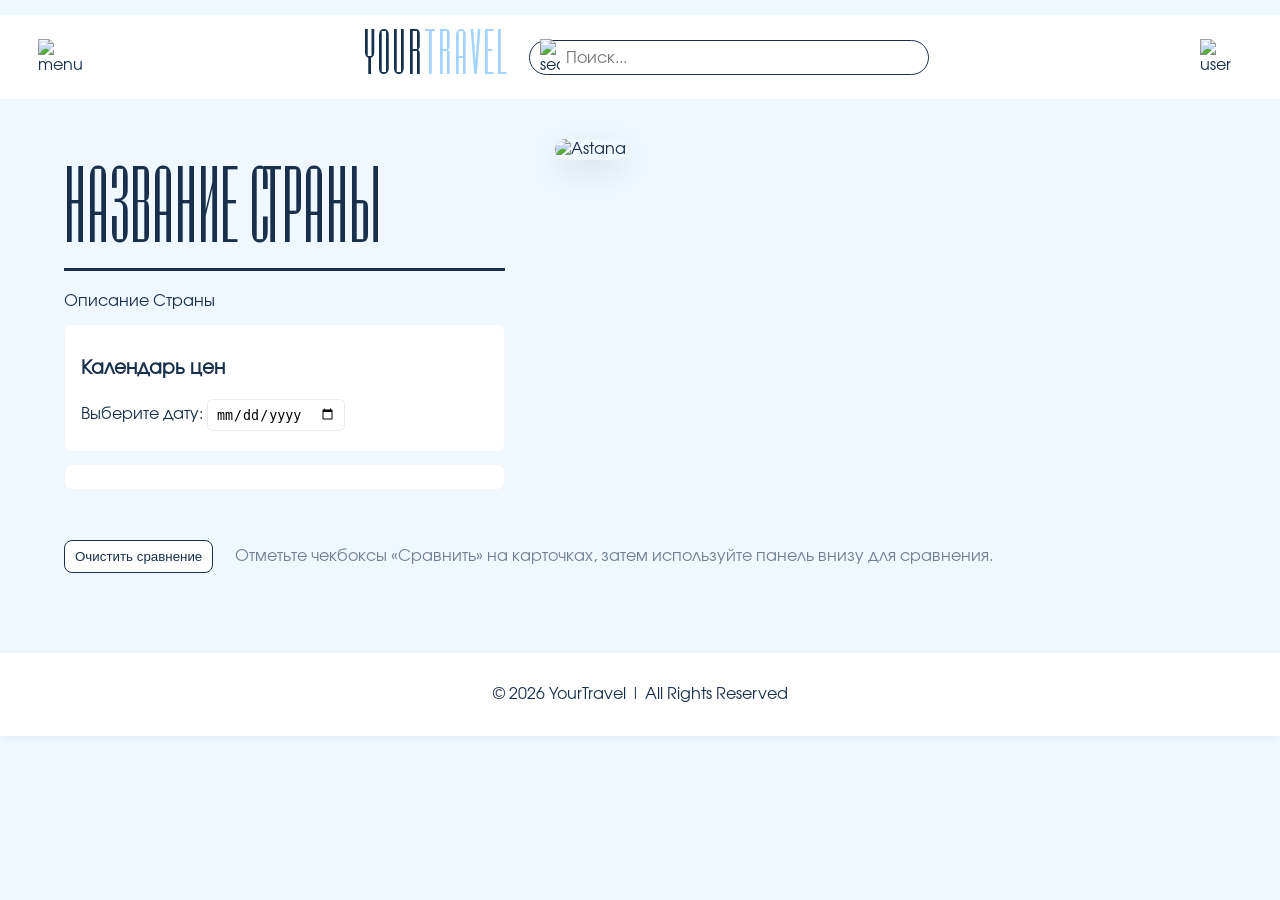
==== commit 9364cc99: "feat: add price calendar and local guide widgets, implement smart recommendations feature" ====
--- a/country.html
+++ b/country.html
@@ -27,8 +27,14 @@
         <div class="country-info">
             <h1 class="main-country-title">НАЗВАНИЕ СТРАНЫ</h1>
             <div class="full-desc">Описание Страны</div>
-            <div class="seasonality-widget"></div>
-            <div class="attractions-widget"></div>
+
+            <div class="price-calendar-widget">
+                <h3>Календарь цен</h3>
+                <label>Выберите дату: <input type="date" id="price-date"></label>
+                <div id="price-results"></div>
+            </div>
+
+            <div class="local-guide-widget" id="local-guide"></div>
         </div>
         <div class="main-image-container">
             <img src="" alt="Astana">
--- a/style.css
+++ b/style.css
@@ -360,7 +360,7 @@
     flex-direction: row; /* В ряд на десктопе */
     padding: 40px 5%;
     gap: 50px;
-    align-items: flex-start;
+    align-items: stretch;
 }
 
 .country-info { flex: 1; }
@@ -368,6 +368,8 @@
 
 .main-image-container img {
     width: 100%;
+    height: 500px;
+    object-fit: cover;
     border-radius: 15px;
     box-shadow: 0 10px 30px rgba(0,0,0,0.1);
 }
@@ -434,6 +436,7 @@
     flex-direction: column;
     align-items: start;
     row-gap: 12px;
+    margin-bottom: 10px;
 }
 
 .hotel-info{
@@ -461,7 +464,8 @@
 
 .rating{
     flex: 1;
-    padding: 0 1px;
+    max-width: 50px;
+    padding-left: 10px;
     text-align: center;
 }
 
@@ -497,6 +501,30 @@
     padding: 10px 5%;
     flex-wrap: wrap;
 }
+
+/* Group headers and pool note styles for country hotel listings */
+.hotel-group{ width:100%; margin-bottom:18px; display:flex; flex-direction:column; gap:12px; padding: 0 5%; }
+.hotel-group-header{ padding:8px 0; border-bottom: 1px dashed rgba(0,0,0,0.06); }
+.hotel-group-header h3{ margin:0; font-size:1.25rem; }
+.group-price-examples{ font-size:0.95rem; color:var(--text-paleNavy); margin-top:6px; }
+.hotel-pool-note{ margin-top:8px; display:inline-block; background:#e8f6ff; color:var(--navy); padding:6px 10px; border-radius:8px; font-weight:600; }
+
+/* --- Блок предложений отелей под заголовком страны --- */
+.country-offers{
+    margin: 0px 5%;
+}
+.country-offers h3{ margin-top:0; margin-bottom:12px; }
+.offer-groups{ display:flex; gap:18px; flex-wrap:wrap; }
+.offer-group{ flex:1; min-width:220px; }
+.group-title{ font-weight:700; margin-bottom:8px; }
+.group-items{ display:flex; gap:10px; flex-wrap:wrap; }
+.offer-item{ display:flex; gap:10px; align-items:center; background:#f7fbff; padding:8px; border-radius:8px; min-width:200px; }
+.offer-item img{ width:90px; height:64px; object-fit:cover; border-radius:6px; }
+.oi-info{ display:flex; flex-direction:column; }
+.oi-name{ font-weight:600; font-size:0.95rem; }
+.oi-price{ color:var(--navy); font-weight:700; margin-top:6px; }
+.oi-tags{ font-size:0.85rem; color:var(--text-paleNavy); margin-top:4px; }
+.oi-note{ font-size:0.85rem; color:var(--text-paleNavy); margin-top:6px; }
 .photo-thumb{
     width:120px;
     height:80px;
@@ -611,6 +639,24 @@
 .attraction-item { padding:10px; background:white; border-radius:8px; border:1px solid rgba(0,0,0,0.04); }
 .attraction-item .atype { font-size:0.85rem; color:#666; margin-top:6px; }
 
+/* Smart recommendations on index */
+.smart-recommendations{ background:white; border:1px solid rgba(0,0,0,0.04); padding:12px 16px; border-radius:8px; margin: 18px 3%; max-width: 1200px; }
+.smart-recommendations h3{ margin:0 0 8px 0; }
+.smart-recommendations .rec-list{ display:flex; gap:12px; flex-wrap:wrap; }
+.smart-recommendations .rec-item{ padding:8px 10px; background:#f7fbff; border-radius:8px; cursor:pointer; border:1px solid rgba(0,0,0,0.04); }
+
+/* Price calendar & local guide */
+.price-calendar-widget{ background:white; border:1px solid rgba(0,0,0,0.04); padding:12px 16px; border-radius:8px; margin-top:12px; }
+.price-calendar-widget label{ display:block; margin-bottom:8px; }
+.price-calendar-widget input[type="date"]{ padding:6px 8px; border-radius:6px; border:1px solid rgba(0,0,0,0.08); }
+.price-calendar-widget .price-row{ display:flex; justify-content:space-between; padding:8px 0; border-bottom:1px dashed rgba(0,0,0,0.04); }
+.price-calendar-widget .price-row:last-child{ border-bottom:none; }
+
+.local-guide-widget{ background:white; border:1px solid rgba(0,0,0,0.04); padding:12px 16px; border-radius:8px; margin-top:12px; }
+.local-guide-widget h3{ margin-top:0; }
+.local-guide-widget .lg-section{ margin:6px 0; }
+.local-guide-widget .lg-chip{ display:inline-block; padding:6px 8px; background:#eef6ff; border-radius:8px; margin:4px 6px 4px 0; }
+
 /* Compact pros/cons preview for hotel cards */
 .card-pros-cons { display:flex; gap:12px; margin-top:8px; align-items:flex-start; }
 .card-pros-cons .card-pros, .card-pros-cons .card-cons { flex:1; font-size:0.9rem; }
@@ -620,8 +666,8 @@
 /* Compare checkbox inside card */
 .compare-wrapper{
     position: absolute;
-    top: 10px;
-    right: 12px;
+    top: 2%;
+    left: 1%;
     background: rgba(255,255,255,0.9);
     padding: 6px 8px;
     border-radius: 12px;
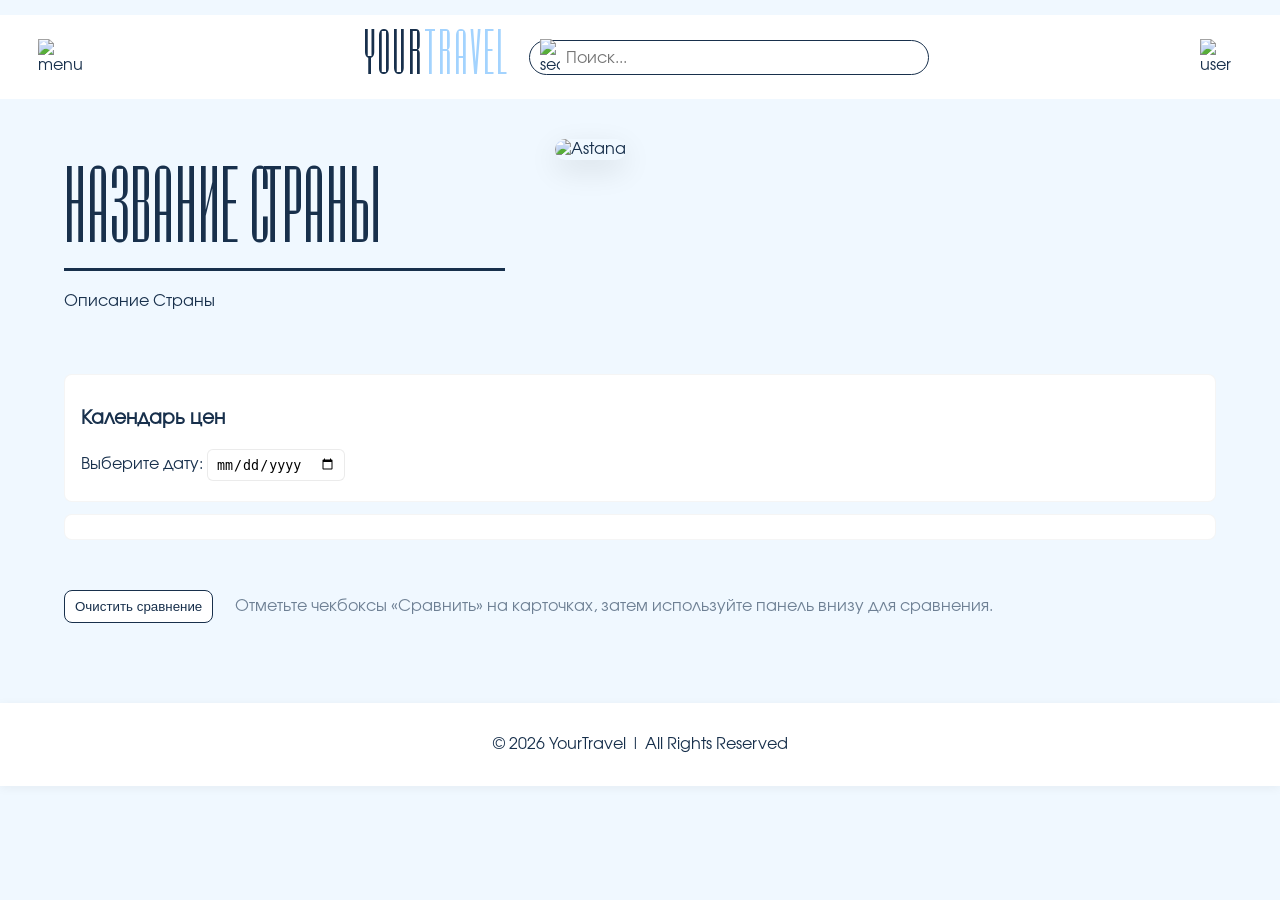
==== commit b8973e41: "Withdrew hotels.json & js script changes, changed widgets' block location, changed widgets' widths, " ====
--- a/country.html
+++ b/country.html
@@ -28,16 +28,18 @@
             <h1 class="main-country-title">НАЗВАНИЕ СТРАНЫ</h1>
             <div class="full-desc">Описание Страны</div>
 
+        </div>
+        <div class="main-image-container">
+            <img src="" alt="Astana">
+        </div>
+        <div class = "widgets-container">
             <div class="price-calendar-widget">
                 <h3>Календарь цен</h3>
                 <label>Выберите дату: <input type="date" id="price-date"></label>
                 <div id="price-results"></div>
             </div>
-
+            
             <div class="local-guide-widget" id="local-guide"></div>
-        </div>
-        <div class="main-image-container">
-            <img src="" alt="Astana">
         </div>
     </section>
 
--- a/style.css
+++ b/style.css
@@ -357,6 +357,7 @@
 
 .country-hero {
     display: flex;
+    flex-wrap: wrap;
     flex-direction: row; /* В ряд на десктопе */
     padding: 40px 5%;
     gap: 50px;
@@ -365,6 +366,7 @@
 
 .country-info { flex: 1; }
 .main-image-container { flex: 1.5; }
+.widgets-container { flex: 0 0 100%; flex-direction: column;}
 
 .main-image-container img {
     width: 100%;
@@ -427,7 +429,7 @@
     display: flex;
     flex-direction: column;
     padding: 10px 15px;
-    flex: 1 1 auto; /* allow content block to take remaining space and shrink */
+    flex: 1 1 0; /* allow content block to take remaining space and shrink */
     min-width: 0; /* allow text to wrap inside flex item */
 }
 
@@ -640,16 +642,46 @@
 .attraction-item .atype { font-size:0.85rem; color:#666; margin-top:6px; }
 
 /* Smart recommendations on index */
-.smart-recommendations{ background:white; border:1px solid rgba(0,0,0,0.04); padding:12px 16px; border-radius:8px; margin: 18px 3%; max-width: 1200px; }
-.smart-recommendations h3{ margin:0 0 8px 0; }
-.smart-recommendations .rec-list{ display:flex; gap:12px; flex-wrap:wrap; }
-.smart-recommendations .rec-item{ padding:8px 10px; background:#f7fbff; border-radius:8px; cursor:pointer; border:1px solid rgba(0,0,0,0.04); }
-
-/* Price calendar & local guide */
-.price-calendar-widget{ background:white; border:1px solid rgba(0,0,0,0.04); padding:12px 16px; border-radius:8px; margin-top:12px; }
+.smart-recommendations {
+    background: white;
+    border: 1px solid rgba(0,0,0,0.04);
+    padding: 12px 3%;
+    border-radius: 0;
+    margin: 18px 0;
+    width: 100%;
+    max-width: none;
+    box-sizing: border-box;
+    text-align: left;
+}
+.smart-recommendations h3 {
+    margin: 0 0 8px 0;
+    text-align: left;
+}
+.smart-recommendations .rec-list {
+    display: flex;
+    gap: 12px;
+    flex-wrap: wrap;
+    justify-content: flex-start;
+    align-items: center;
+}
+.smart-recommendations .rec-item {
+    padding: 8px 10px;
+    background: #f7fbff;
+    border-radius: 8px;
+    cursor: pointer;
+    border: 1px solid rgba(0,0,0,0.04);
+}
+
+/* Price calendar & local guide*/
+.widgets-container{
+    display: flex;
+
+}
+
+.price-calendar-widget{ background:white; border:1px solid rgba(0,0,0,0.04); padding:12px 16px; border-radius:8px; margin-top:12px; text-align: start;}
 .price-calendar-widget label{ display:block; margin-bottom:8px; }
 .price-calendar-widget input[type="date"]{ padding:6px 8px; border-radius:6px; border:1px solid rgba(0,0,0,0.08); }
-.price-calendar-widget .price-row{ display:flex; justify-content:space-between; padding:8px 0; border-bottom:1px dashed rgba(0,0,0,0.04); }
+.price-calendar-widget .price-row{ display:flex; justify-content:start; padding:8px 0; border-bottom:1px dashed rgba(0,0,0,0.04); }
 .price-calendar-widget .price-row:last-child{ border-bottom:none; }
 
 .local-guide-widget{ background:white; border:1px solid rgba(0,0,0,0.04); padding:12px 16px; border-radius:8px; margin-top:12px; }
